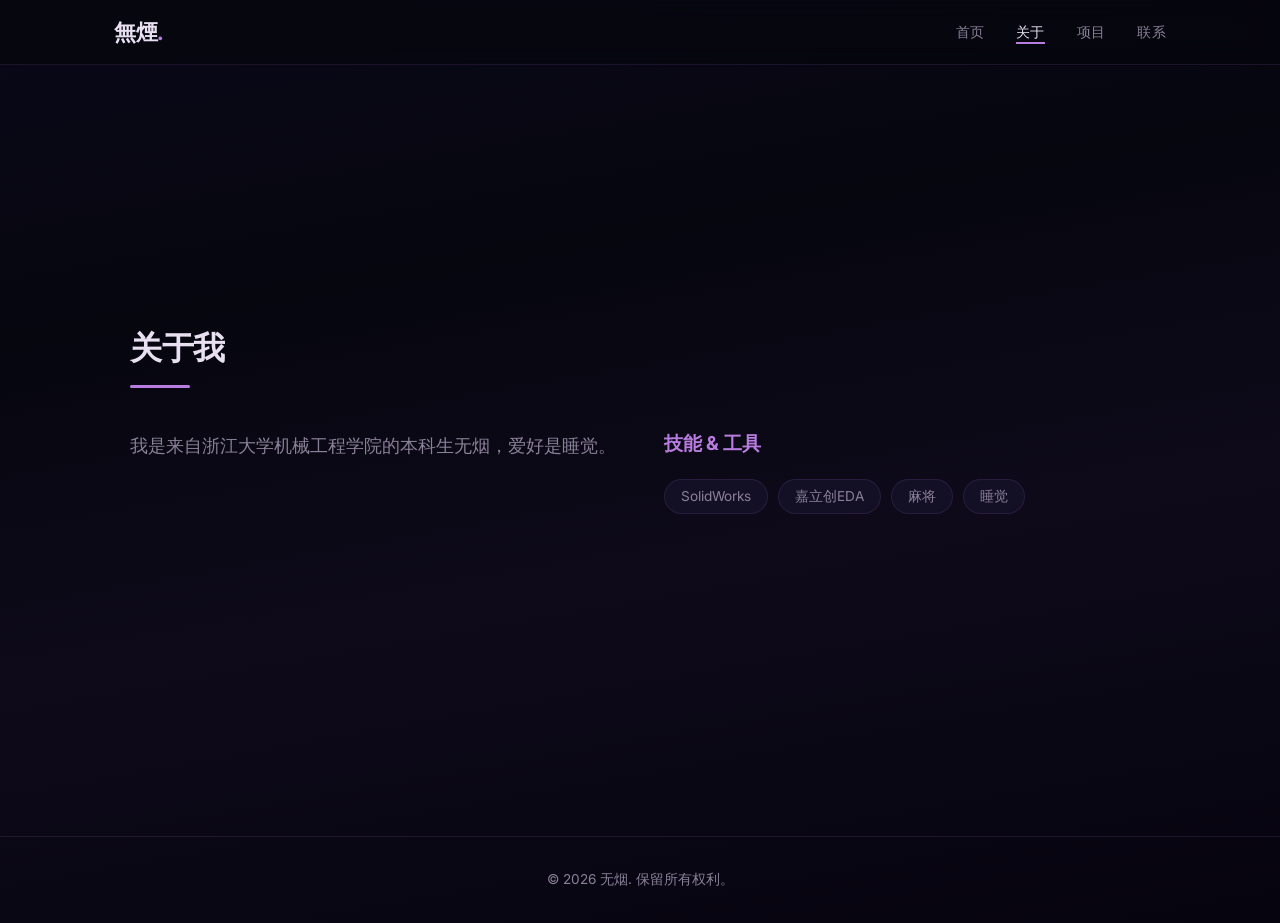
==== about.html @ 62977b9c "搭建个人作品集网站初始版本 四个页面：首页、关于、项目、联系。暗夜紫色调主题， 星空背景 + 月亮动画，七草荠角色展示，Formspree 联系表单， 响应式适配桌面/平板/手机。  Co-Autho" ====
<!DOCTYPE html>
<html lang="zh-CN">
<head>
  <meta charset="UTF-8">
  <meta name="viewport" content="width=device-width, initial-scale=1.0">
  <title>关于 — 无烟</title>
  <link rel="icon" type="image/svg+xml" href="img/favicon.svg">
  <link rel="stylesheet" href="css/style.css">
  <link href="https://fonts.googleapis.com/css2?family=Inter:wght@400;500;600;700;800&display=swap" rel="stylesheet">
</head>
<body>

  <nav class="navbar">
    <div class="container">
      <a href="index.html" class="logo">無煙<span>.</span></a>
      <button class="menu-toggle" aria-label="切换菜单">
        <span></span><span></span><span></span>
      </button>
      <ul class="nav-links">
        <li><a href="index.html">首页</a></li>
        <li><a href="about.html" class="active">关于</a></li>
        <li><a href="projects.html">项目</a></li>
        <li><a href="contact.html">联系</a></li>
      </ul>
    </div>
  </nav>

  <section class="page-section">
    <div class="container">
      <h2 class="section-title">关于我</h2>
      <div class="section-line"></div>

      <div class="about-grid">
        <div>
          <p class="about-text">
            我是来自浙江大学机械工程学院的本科生无烟，爱好是睡觉。
          </p>
        </div>

        <div>
          <h3 class="about-skills-title">技能 &amp; 工具</h3>
          <div class="skills-list">
            <span class="skill-tag">SolidWorks</span>
            <span class="skill-tag">嘉立创EDA</span>
            <span class="skill-tag">麻将</span>
            <span class="skill-tag">睡觉</span>
          </div>
        </div>
      </div>
    </div>
  </section>

  <footer>
    <p>&copy; 2026 无烟. 保留所有权利。</p>
  </footer>

  <script src="js/main.js"></script>
</body>
</html>
---- css/style.css ----
/* ===== CSS Custom Properties ===== */
:root {
  --bg-primary: #06060f;
  --bg-secondary: #0e0c1a;
  --bg-card: #131026;
  --accent: #b87ce0;
  --accent-secondary: #e071d3;
  --accent-glow: rgba(184, 124, 224, 0.25);
  --text-primary: #e8e0f0;
  --text-muted: #8a8098;
  --border: rgba(184, 124, 224, 0.12);
  --radius: 12px;
  --transition: 0.25s ease;
  --max-width: 1100px;
}

/* ===== Reset & Base ===== */
*,
*::before,
*::after {
  box-sizing: border-box;
  margin: 0;
  padding: 0;
}

html {
  scroll-behavior: smooth;
}

body {
  font-family: 'Inter', -apple-system, BlinkMacSystemFont, 'Segoe UI', Roboto, sans-serif;
  background: linear-gradient(170deg, #0a0818 0%, #06060f 30%, #0e0a1a 60%, #06040f 100%);
  color: var(--text-primary);
  line-height: 1.6;
  min-height: 100vh;
  animation: pageFadeIn 0.5s ease;
}

@keyframes pageFadeIn {
  from { opacity: 0; }
  to { opacity: 1; }
}

a {
  color: var(--accent);
  text-decoration: none;
  transition: color var(--transition);
}

a:hover {
  color: var(--accent-secondary);
}

img {
  max-width: 100%;
  display: block;
}

/* ===== Navigation ===== */
.navbar {
  position: fixed;
  top: 0;
  left: 0;
  right: 0;
  z-index: 100;
  background: rgba(6, 6, 15, 0.85);
  backdrop-filter: blur(12px);
  border-bottom: 1px solid var(--border);
}

.navbar .container {
  display: flex;
  align-items: center;
  justify-content: space-between;
  height: 64px;
  max-width: var(--max-width);
  margin: 0 auto;
  padding: 0 24px;
}

.logo {
  font-size: 1.4rem;
  font-weight: 700;
  color: var(--text-primary);
  letter-spacing: -0.5px;
}

.logo span {
  color: var(--accent);
}

.nav-links {
  display: flex;
  list-style: none;
  gap: 32px;
}

.nav-links a {
  color: var(--text-muted);
  font-size: 0.9rem;
  font-weight: 500;
  letter-spacing: 0.3px;
  position: relative;
  transition: color 0.2s ease;
}

.nav-links a:hover,
.nav-links a.active {
  color: var(--text-primary);
}

.nav-links a::after {
  content: '';
  position: absolute;
  bottom: -4px;
  left: 0;
  width: 0;
  height: 2px;
  background: var(--accent);
  transition: width 0.2s ease;
}

.nav-links a:hover::after,
.nav-links a.active::after {
  width: 100%;
}

/* Mobile menu toggle */
.menu-toggle {
  display: none;
  flex-direction: column;
  gap: 5px;
  cursor: pointer;
  background: none;
  border: none;
  padding: 4px;
}

.menu-toggle span {
  display: block;
  width: 24px;
  height: 2px;
  background: var(--text-primary);
  border-radius: 2px;
  transition: var(--transition);
}

/* ===== Container ===== */
.container {
  max-width: var(--max-width);
  margin: 0 auto;
  padding: 0 24px;
}

/* ===== Night Sky Background ===== */
.night-sky {
  position: fixed;
  inset: 0;
  pointer-events: none;
  z-index: 0;
  overflow: hidden;
}

/* Moon */
.moon {
  position: absolute;
  top: 8%;
  right: 12%;
  width: 80px;
  height: 80px;
  border-radius: 50%;
  background: radial-gradient(circle at 35% 35%, #f5f0d0, #e8d88e 40%, #c4b56a 100%);
  box-shadow:
    0 0 40px rgba(245, 240, 208, 0.3),
    0 0 80px rgba(245, 240, 208, 0.15),
    0 0 120px rgba(200, 180, 120, 0.1);
  animation: moonPulse 4s ease-in-out infinite;
}

.moon::before {
  content: '';
  position: absolute;
  top: 12px;
  left: 18px;
  width: 14px;
  height: 14px;
  border-radius: 50%;
  background: rgba(200, 180, 130, 0.4);
  box-shadow:
    28px 8px 0 -3px rgba(200, 180, 130, 0.3),
    42px 22px 0 -4px rgba(200, 180, 130, 0.2),
    10px 30px 0 -4px rgba(200, 180, 130, 0.25);
}

/* Star Layers */
.stars-layer {
  position: absolute;
  inset: 0;
}

.stars-slow {
  --star-size: 1.5px;
  --star-count: 60;
  animation: twinkleSlow 3s ease-in-out infinite;
}

.stars-mid {
  --star-size: 1px;
  --star-count: 80;
  animation: twinkleMid 2s ease-in-out infinite;
}

.stars-fast {
  --star-size: 1px;
  --star-count: 50;
  animation: twinkleFast 1.5s ease-in-out infinite;
}

.stars-layer::before {
  content: '';
  position: absolute;
  width: var(--star-size);
  height: var(--star-size);
  border-radius: 50%;
  background: white;
  top: 5%;
  left: 8%;
  box-shadow:
    15vw 12vh 0 white,
    28vw 8vh 0 white,
    42vw 18vh 0 white,
    58vw 5vh 0 white,
    72vw 22vh 0 white,
    88vw 10vh 0 white,
    8vw 28vh 0 white,
    22vw 38vh 0 white,
    35vw 30vh 0 white,
    52vw 35vh 0 white,
    65vw 45vh 0 white,
    80vw 32vh 0 white,
    92vw 48vh 0 white,
    5vw 55vh 0 white,
    18vw 50vh 0 white,
    30vw 62vh 0 white,
    48vw 55vh 0 white,
    60vw 68vh 0 white,
    75vw 52vh 0 white,
    85vw 65vh 0 white,
    95vw 58vh 0 white,
    12vw 72vh 0 white,
    25vw 78vh 0 white,
    40vw 70vh 0 white,
    55vw 82vh 0 white,
    68vw 75vh 0 white,
    82vw 85vh 0 white,
    90vw 78vh 0 white,
    20vw 88vh 0 white,
    38vw 92vh 0 white,
    50vw 88vh 0 white,
    70vw 90vh 0 white,
    6vw 18vh 0 white,
    32vw 20vh 0 white,
    44vw 32vh 0 white,
    62vw 28vh 0 white,
    78vw 38vh 0 white,
    10vw 42vh 0 white,
    26vw 55vh 0 white,
    36vw 44vh 0 white;
}

.stars-mid::before {
  top: 3%;
  left: 12%;
  box-shadow:
    10vw 8vh 0 rgba(255,255,255,0.7),
    20vw 16vh 0 rgba(255,255,255,0.5),
    33vw 6vh 0 rgba(255,255,255,0.8),
    46vw 14vh 0 rgba(255,255,255,0.6),
    60vw 8vh 0 rgba(255,255,255,0.7),
    76vw 20vh 0 rgba(255,255,255,0.5),
    90vw 6vh 0 rgba(255,255,255,0.6),
    7vw 32vh 0 rgba(255,255,255,0.7),
    18vw 25vh 0 rgba(255,255,255,0.5),
    30vw 40vh 0 rgba(255,255,255,0.8),
    45vw 28vh 0 rgba(255,255,255,0.6),
    56vw 38vh 0 rgba(255,255,255,0.7),
    70vw 30vh 0 rgba(255,255,255,0.5),
    84vw 42vh 0 rgba(255,255,255,0.6),
    94vw 28vh 0 rgba(255,255,255,0.7),
    4vw 48vh 0 rgba(255,255,255,0.5),
    16vw 55vh 0 rgba(255,255,255,0.8),
    28vw 48vh 0 rgba(255,255,255,0.6),
    42vw 58vh 0 rgba(255,255,255,0.7),
    54vw 50vh 0 rgba(255,255,255,0.5),
    68vw 60vh 0 rgba(255,255,255,0.6),
    80vw 48vh 0 rgba(255,255,255,0.7),
    92vw 58vh 0 rgba(255,255,255,0.5),
    10vw 68vh 0 rgba(255,255,255,0.6),
    22vw 72vh 0 rgba(255,255,255,0.7),
    38vw 65vh 0 rgba(255,255,255,0.5),
    50vw 75vh 0 rgba(255,255,255,0.8),
    64vw 68vh 0 rgba(255,255,255,0.6),
    78vw 78vh 0 rgba(255,255,255,0.7),
    88vw 70vh 0 rgba(255,255,255,0.5),
    32vw 82vh 0 rgba(255,255,255,0.6),
    46vw 88vh 0 rgba(255,255,255,0.7),
    60vw 82vh 0 rgba(255,255,255,0.5);
}

/* Star Twinkle Animations */
@keyframes twinkleSlow {
  0%, 100% { opacity: 0.7; }
  50% { opacity: 1; }
}

@keyframes twinkleMid {
  0%, 100% { opacity: 0.5; }
  25% { opacity: 0.9; }
  75% { opacity: 0.4; }
}

@keyframes twinkleFast {
  0%, 100% { opacity: 0.6; }
  33% { opacity: 1; }
  66% { opacity: 0.3; }
}

@keyframes moonPulse {
  0%, 100% { box-shadow: 0 0 40px rgba(245, 240, 208, 0.3), 0 0 80px rgba(245, 240, 208, 0.15), 0 0 120px rgba(200, 180, 120, 0.1); }
  50% { box-shadow: 0 0 55px rgba(245, 240, 208, 0.4), 0 0 100px rgba(245, 240, 208, 0.22), 0 0 140px rgba(200, 180, 120, 0.15); }
}

/* ===== Hero Section ===== */
.hero {
  min-height: 100vh;
  display: flex;
  align-items: center;
  padding-top: 64px;
  position: relative;
  z-index: 1;
}

.hero .container {
  display: grid;
  grid-template-columns: 1fr 1fr;
  gap: 60px;
  align-items: center;
  width: 100%;
}

.hero-content {
  animation: fadeInUp 0.8s ease;
}

.hero-greeting {
  font-size: 1rem;
  color: var(--accent);
  font-weight: 500;
  letter-spacing: 1px;
  margin-bottom: 16px;
  text-transform: uppercase;
}

.hero-name {
  font-size: 3.2rem;
  font-weight: 800;
  line-height: 1.15;
  margin-bottom: 16px;
  letter-spacing: -1px;
}

.hero-name span {
  display: block;
  color: var(--accent);
}

.hero-tagline {
  font-size: 1.15rem;
  color: var(--text-muted);
  max-width: 460px;
  margin-bottom: 32px;
  line-height: 1.7;
}

.hero-actions {
  display: flex;
  gap: 16px;
  flex-wrap: wrap;
}

.btn {
  display: inline-flex;
  align-items: center;
  justify-content: center;
  padding: 12px 28px;
  border-radius: 8px;
  font-size: 0.95rem;
  font-weight: 600;
  letter-spacing: 0.3px;
  cursor: pointer;
  border: none;
  transition: all var(--transition);
}

.btn-primary {
  background: var(--accent);
  color: #fff;
}

.btn-primary:hover {
  background: #9e5fc7;
  color: #fff;
  transform: translateY(-1px);
  box-shadow: 0 4px 20px rgba(184, 124, 224, 0.35);
}

.btn-outline {
  background: transparent;
  color: var(--accent);
  border: 2px solid var(--accent);
}

.btn-outline:hover {
  background: rgba(184, 124, 224, 0.08);
  color: var(--accent);
  transform: translateY(-1px);
}

/* Photo placeholder (sub-pages) */
.hero-visual {
  display: flex;
  justify-content: center;
  align-items: center;
  animation: fadeInUp 0.8s ease 0.15s both;
}

.photo-placeholder {
  width: 300px;
  height: 300px;
  border-radius: 50%;
  background: var(--bg-card);
  border: 3px solid var(--border);
  display: flex;
  align-items: center;
  justify-content: center;
  position: relative;
  overflow: hidden;
}

.photo-placeholder::before {
  content: '';
  position: absolute;
  inset: -4px;
  border-radius: 50%;
  background: conic-gradient(var(--accent), var(--accent-secondary), var(--accent));
  opacity: 0.3;
  filter: blur(20px);
}

.photo-placeholder .placeholder-icon {
  position: relative;
  z-index: 1;
  font-size: 5rem;
  color: var(--text-muted);
  opacity: 0.5;
}

/* Character Frame */
.character-frame {
  position: relative;
  width: 280px;
  height: 380px;
  border-radius: 20px;
  background: var(--bg-card);
  border: 2px solid var(--border);
  overflow: hidden;
  display: flex;
  align-items: center;
  justify-content: center;
}

.character-frame::before {
  content: '';
  position: absolute;
  inset: -2px;
  border-radius: 22px;
  background: linear-gradient(180deg, var(--accent), var(--accent-secondary), transparent 70%);
  opacity: 0.3;
  z-index: 0;
}

.character-placeholder {
  position: relative;
  z-index: 1;
  text-align: center;
  display: flex;
  flex-direction: column;
  align-items: center;
  gap: 8px;
}

.character-placeholder span {
  font-size: 1.6rem;
  font-weight: 700;
  color: var(--text-primary);
  letter-spacing: 2px;
}

.character-placeholder small {
  font-size: 0.8rem;
  color: var(--text-muted);
  letter-spacing: 1px;
  font-weight: 400;
}

.character-img {
  position: relative;
  z-index: 1;
  width: 100%;
  height: 100%;
  object-fit: cover;
  border-radius: 18px;
  display: block;
}

.character-glow {
  position: absolute;
  bottom: -30px;
  left: 50%;
  transform: translateX(-50%);
  width: 200px;
  height: 60px;
  background: radial-gradient(ellipse, rgba(224, 113, 211, 0.2), transparent);
  filter: blur(8px);
}

/* ===== About Page ===== */
.about-grid {
  display: grid;
  grid-template-columns: 1fr 1fr;
  gap: 48px;
  align-items: start;
}

.about-text {
  color: var(--text-muted);
  font-size: 1.15rem;
  line-height: 1.9;
}

.about-skills-title {
  font-size: 1.2rem;
  margin-bottom: 20px;
  color: var(--accent);
}

.skills-list {
  display: flex;
  flex-wrap: wrap;
  gap: 10px;
}

/* ===== Section Styles (shared) ===== */
.page-section {
  padding: 100px 0;
  min-height: calc(100vh - 64px);
  display: flex;
  align-items: center;
}

.section-title {
  font-size: 2rem;
  font-weight: 700;
  margin-bottom: 12px;
  letter-spacing: -0.5px;
}

.section-line {
  width: 60px;
  height: 3px;
  background: var(--accent);
  border-radius: 2px;
  margin-bottom: 40px;
}

/* ===== Skill Tags ===== */
.skill-tag {
  display: inline-block;
  padding: 6px 16px;
  background: var(--bg-card);
  border: 1px solid var(--border);
  border-radius: 20px;
  font-size: 0.85rem;
  color: var(--text-muted);
  transition: all var(--transition);
}

.skill-tag:hover {
  border-color: var(--accent);
  color: var(--accent);
}

/* ===== Projects Grid ===== */
.projects-grid {
  display: grid;
  grid-template-columns: repeat(3, 1fr);
  gap: 28px;
}

.project-card {
  background: var(--bg-card);
  border: 1px solid var(--border);
  border-radius: var(--radius);
  overflow: hidden;
  transition: transform 0.2s ease, box-shadow 0.2s ease, border-color 0.2s ease;
  display: flex;
  flex-direction: column;
}

.project-card:hover {
  border-color: var(--accent);
  transform: translateY(-6px);
  box-shadow: 0 12px 40px rgba(184, 124, 224, 0.15);
}

.project-image {
  height: 200px;
  background: linear-gradient(145deg, var(--bg-secondary), var(--bg-card));
  display: flex;
  align-items: center;
  justify-content: center;
}

.project-placeholder {
  font-size: 3.5rem;
  opacity: 0.6;
  transition: transform var(--transition);
}

.project-card:hover .project-placeholder {
  transform: scale(1.1);
}

.project-img {
  width: 100%;
  height: 100%;
  object-fit: contain;
  padding: 24px;
}

.project-info {
  padding: 24px;
  display: flex;
  flex-direction: column;
  flex: 1;
}

.project-category {
  display: inline-block;
  font-size: 0.75rem;
  font-weight: 600;
  letter-spacing: 1.5px;
  text-transform: uppercase;
  color: var(--accent);
  margin-bottom: 10px;
}

.project-title {
  font-size: 1.25rem;
  font-weight: 600;
  margin-bottom: 10px;
}

.project-desc {
  color: var(--text-muted);
  font-size: 0.92rem;
  line-height: 1.7;
  margin-bottom: 16px;
}

.project-tags {
  display: flex;
  flex-wrap: wrap;
  gap: 8px;
  margin-bottom: 20px;
}

.project-tags span {
  font-size: 0.78rem;
  padding: 4px 10px;
  background: rgba(184, 124, 224, 0.1);
  color: var(--accent);
  border-radius: 4px;
}

.project-links {
  display: flex;
  align-items: center;
  gap: 12px;
  margin-top: auto;
  padding-top: 8px;
  flex-wrap: wrap;
}

/* ===== Contact Form ===== */
.contact-intro {
  color: var(--text-muted);
  font-size: 1.05rem;
  max-width: 520px;
  margin-bottom: 40px;
}

.contact-form {
  max-width: 600px;
}

.form-row {
  display: grid;
  grid-template-columns: 1fr 1fr;
  gap: 20px;
}

.form-group {
  margin-bottom: 24px;
}

.form-group label {
  display: block;
  font-size: 0.9rem;
  font-weight: 500;
  margin-bottom: 8px;
  color: var(--text-muted);
}

.form-group input,
.form-group textarea {
  width: 100%;
  padding: 12px 16px;
  background: var(--bg-card);
  border: 1px solid var(--border);
  border-radius: 8px;
  color: var(--text-primary);
  font-family: inherit;
  font-size: 0.95rem;
  transition: border-color var(--transition);
  outline: none;
}

.form-group input:focus,
.form-group textarea:focus {
  border-color: var(--accent);
}

.form-group input::placeholder,
.form-group textarea::placeholder {
  color: rgba(138, 128, 152, 0.5);
}

/* Contact Links */
.contact-links {
  margin-top: 48px;
  display: flex;
  gap: 28px;
  flex-wrap: wrap;
}

.contact-link {
  display: flex;
  align-items: center;
  gap: 10px;
  color: var(--text-muted);
  font-size: 0.95rem;
  padding: 10px 18px;
  background: var(--bg-card);
  border: 1px solid var(--border);
  border-radius: 8px;
  transition: all var(--transition);
  word-break: break-all;
}

.contact-link:hover {
  color: var(--accent);
  border-color: var(--accent);
  background: rgba(184, 124, 224, 0.05);
}

.contact-icon {
  font-size: 1.1rem;
}

/* Form Status */
.form-status {
  min-height: 22px;
  margin-bottom: 16px;
  font-size: 0.9rem;
  font-weight: 500;
}

.form-status.success {
  color: #6ee07e;
}

.form-status.error {
  color: #e0716e;
}

/* ===== Footer ===== */
footer {
  position: relative;
  z-index: 1;
  text-align: center;
  padding: 32px 24px;
  border-top: 1px solid var(--border);
  color: var(--text-muted);
  font-size: 0.85rem;
}

/* ===== Animations ===== */
@keyframes fadeInUp {
  from {
    opacity: 0;
    transform: translateY(24px);
  }
  to {
    opacity: 1;
    transform: translateY(0);
  }
}

/* ===== Responsive ===== */
@media (max-width: 1024px) {
  .projects-grid {
    grid-template-columns: repeat(2, 1fr);
  }
}

@media (max-width: 768px) {
  .page-section {
    padding: 80px 0;
    align-items: flex-start;
  }

  .section-title {
    font-size: 1.6rem;
  }

  .hero .container {
    grid-template-columns: 1fr;
    text-align: center;
    gap: 40px;
  }

  .hero-visual {
    order: -1;
  }

  .photo-placeholder,
  .character-frame {
    width: 200px;
    height: 260px;
  }

  .hero-greeting {
    font-size: 0.85rem;
  }

  .hero-name {
    font-size: 2.4rem;
  }

  .hero-tagline {
    margin: 0 auto 32px;
    font-size: 1rem;
  }

  .hero-actions {
    justify-content: center;
  }

  .project-links .btn-outline {
    padding: 8px 14px;
    font-size: 0.8rem;
  }

  .about-grid {
    grid-template-columns: 1fr;
    gap: 36px;
  }

  .about-text {
    font-size: 1.05rem;
  }

  .projects-grid {
    grid-template-columns: 1fr;
  }

  .moon {
    width: 50px;
    height: 50px;
    top: 6%;
    right: 8%;
  }

  .nav-links {
    position: fixed;
    top: 64px;
    left: 0;
    right: 0;
    background: rgba(6, 6, 15, 0.95);
    backdrop-filter: blur(12px);
    flex-direction: column;
    align-items: center;
    gap: 0;
    padding: 24px 0;
    border-bottom: 1px solid var(--border);
    transform: translateY(-100%);
    opacity: 0;
    pointer-events: none;
    transition: all 0.3s ease;
  }

  .nav-links.open {
    transform: translateY(0);
    opacity: 1;
    pointer-events: auto;
  }

  .nav-links li {
    width: 100%;
    text-align: center;
  }

  .nav-links a {
    display: block;
    padding: 14px 0;
    font-size: 1.05rem;
  }

  .menu-toggle {
    display: flex;
  }
}

@media (max-width: 480px) {
  .page-section {
    padding: 60px 0;
  }

  .hero-greeting {
    font-size: 0.75rem;
    letter-spacing: 0.5px;
  }

  .hero-name {
    font-size: 1.7rem;
  }

  .hero-tagline {
    font-size: 0.9rem;
  }

  .hero-actions {
    flex-direction: column;
  }

  .btn {
    width: 100%;
  }

  .character-frame {
    width: 180px;
    height: 240px;
  }

  .project-links {
    flex-direction: column;
    align-items: flex-start;
    gap: 10px;
  }

  .project-links .btn-outline {
    width: 100%;
    text-align: center;
  }

  .form-row {
    grid-template-columns: 1fr;
  }

  .contact-links {
    flex-direction: column;
    gap: 12px;
  }

  .contact-link {
    width: 100%;
    justify-content: center;
    font-size: 0.85rem;
  }

  .contact-intro {
    font-size: 0.95rem;
  }

  .moon {
    width: 36px;
    height: 36px;
    top: 5%;
    right: 6%;
  }
}
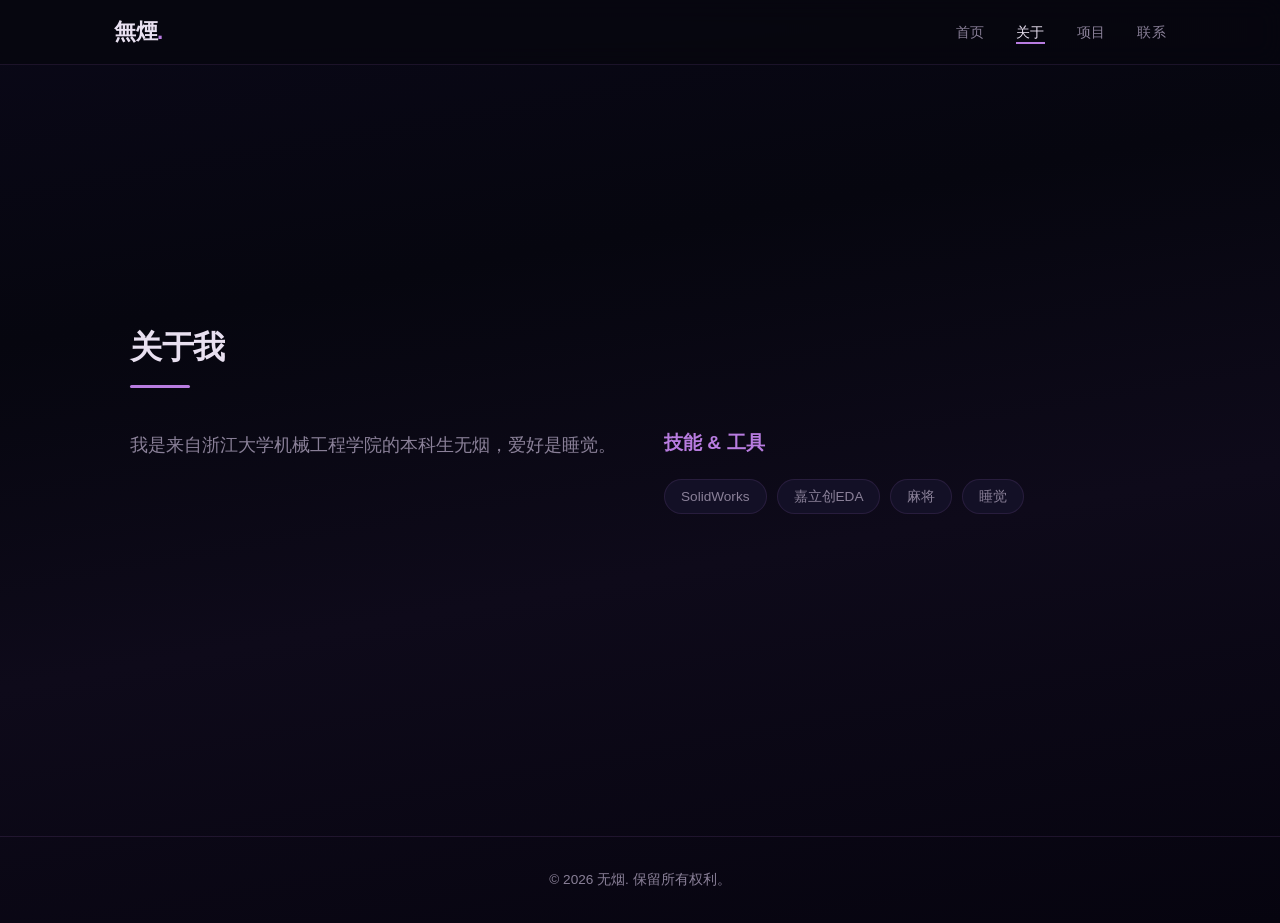
==== commit 5d9f6328: "移除 Google Fonts 依赖，改用系统字体 fonts.googleapis.com 在国内网络环境下无法访问， 导致移动流量访问时页面 UI 无法正常渲染。  Co-Authored-By:" ====
--- a/about.html
+++ b/about.html
@@ -6,7 +6,7 @@
   <title>关于 — 无烟</title>
   <link rel="icon" type="image/svg+xml" href="img/favicon.svg">
   <link rel="stylesheet" href="css/style.css">
-  <link href="https://fonts.googleapis.com/css2?family=Inter:wght@400;500;600;700;800&display=swap" rel="stylesheet">
+
 </head>
 <body>
 
--- a/css/style.css
+++ b/css/style.css
@@ -28,7 +28,7 @@
 }
 
 body {
-  font-family: 'Inter', -apple-system, BlinkMacSystemFont, 'Segoe UI', Roboto, sans-serif;
+  font-family: -apple-system, BlinkMacSystemFont, 'Segoe UI', 'PingFang SC', 'Microsoft YaHei', sans-serif;
   background: linear-gradient(170deg, #0a0818 0%, #06060f 30%, #0e0a1a 60%, #06040f 100%);
   color: var(--text-primary);
   line-height: 1.6;
